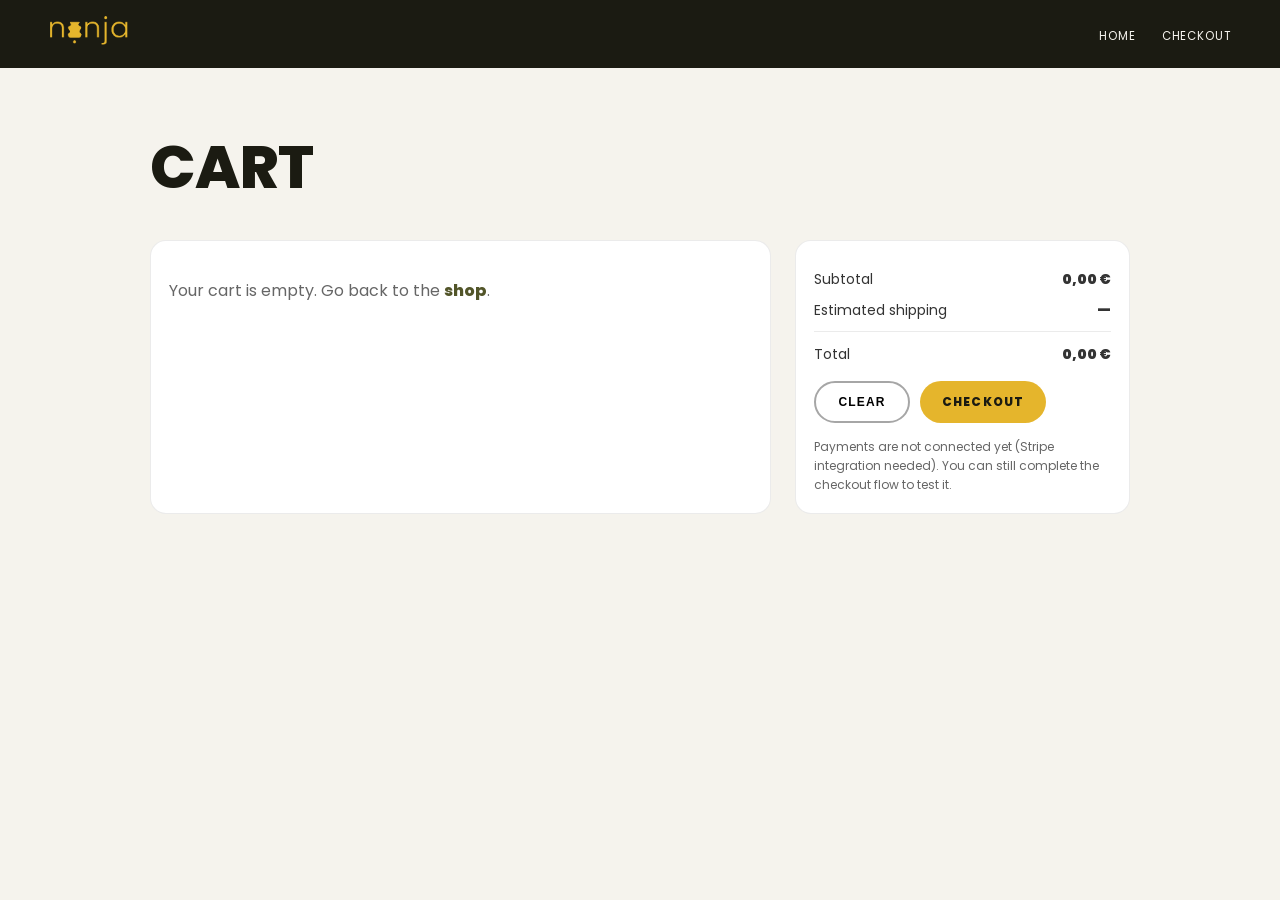
==== pages/cart.html @ 7035405b "shop/logg in/ reservate a clase/saas done" ====
<!DOCTYPE html>
<html lang="es">
<head>
  <meta charset="UTF-8" />
  <meta name="viewport" content="width=device-width, initial-scale=1.0" />
  <title>Cart — Ninja Ceramics</title>
  <link href="https://fonts.googleapis.com/css2?family=Poppins:wght@300;400;500;600;700;800;900&display=swap" rel="stylesheet">
  <link rel="icon" type="image/png" sizes="32x32" href="../assest/favicon.png">
  <meta name="theme-color" content="#1b1b12">
  <script src="../js/store.js" defer></script>
  <style>
    :root{--yellow:#e5b52c;--green:#525529;--brown-dark:#594331;--white:#f5f3ed;--black:#1b1b12;}
    *{box-sizing:border-box;margin:0;padding:0}
    body{font-family:'Poppins',sans-serif;background:var(--white);color:var(--black)}
    nav{position:sticky;top:0;z-index:10;background:var(--black);height:68px;display:flex;align-items:center;justify-content:space-between;padding:0 48px}
    .nav-logo img{height:38px;object-fit:contain}
    .nav-links{list-style:none;display:flex;gap:26px;align-items:center}
    .nav-links a{color:var(--white);text-decoration:none;font-size:11.5px;letter-spacing:.08em;text-transform:uppercase}
    .wrap{padding:54px 60px;max-width:1100px;margin:0 auto}
    h1{font-size:clamp(34px,5vw,60px);font-weight:800;letter-spacing:-.01em;text-transform:uppercase}
    .grid{display:grid;grid-template-columns:1.3fr .7fr;gap:24px;margin-top:28px}
    .card{background:#fff;border:1px solid rgba(0,0,0,.08);border-radius:16px;padding:18px}
    .line{display:grid;grid-template-columns:1fr auto auto;gap:12px;align-items:center;padding:12px 0;border-bottom:1px solid rgba(0,0,0,.06)}
    .line:last-child{border-bottom:none}
    .name{font-weight:700;text-transform:uppercase;letter-spacing:.1em;font-size:11px}
    .price{font-weight:800;color:var(--brown-dark)}
    .qty{width:74px;padding:10px 12px;border-radius:10px;border:1px solid rgba(0,0,0,.14);font-family:'Poppins',sans-serif}
    .btn{display:inline-block;border:none;border-radius:999px;padding:12px 22px;font-weight:800;letter-spacing:.1em;text-transform:uppercase;font-size:12px;cursor:pointer}
    .btn-primary{background:var(--yellow);color:var(--black)}
    .btn-outline{background:transparent;border:2px solid rgba(0,0,0,.35)}
    .sum-row{display:flex;justify-content:space-between;margin:10px 0;color:#333;font-size:14px}
    .sum-row strong{font-weight:900}
    .empty{margin-top:18px;color:#666;line-height:1.7}
    @media(max-width:960px){nav{padding:0 20px}.wrap{padding:42px 20px}.grid{grid-template-columns:1fr}}
  </style>
</head>
<body>
  <nav>
    <div class="nav-logo"><a href="../index.html"><img alt="Ninja Ceramics" src="../assest/logo.png"></a></div>
    <ul class="nav-links">
      <li><a href="../index.html">Home</a></li>
      <li><a href="checkout.html">Checkout</a></li>
    </ul>
  </nav>

  <main class="wrap">
    <h1>Cart</h1>
    <div class="grid">
      <section class="card">
        <div id="cartLines"></div>
        <div id="emptyState" class="empty" style="display:none;">
          Your cart is empty. Go back to the <a href="../index.html" style="color:var(--green);font-weight:800;text-decoration:none;">shop</a>.
        </div>
      </section>

      <aside class="card">
        <div class="sum-row"><span>Subtotal</span><strong id="subtotal">€0</strong></div>
        <div class="sum-row"><span>Estimated shipping</span><strong>—</strong></div>
        <div class="sum-row" style="border-top:1px solid rgba(0,0,0,.08);padding-top:12px;"><span>Total</span><strong id="total">€0</strong></div>
        <div style="display:flex;gap:10px;margin-top:16px;flex-wrap:wrap;">
          <button class="btn btn-outline" id="clearBtn" type="button">Clear</button>
          <a class="btn btn-primary" href="checkout.html" style="text-decoration:none;">Checkout</a>
        </div>
        <p style="margin-top:14px;color:#666;font-size:12px;line-height:1.6;">
          Payments are not connected yet (Stripe integration needed). You can still complete the checkout flow to test it.
        </p>
      </aside>
    </div>
  </main>

  <script>
    function render() {
      const linesWrap = document.getElementById('cartLines');
      const empty = document.getElementById('emptyState');
      const subtotalEl = document.getElementById('subtotal');
      const totalEl = document.getElementById('total');

      const lines = window.NinjaStore.cartLines();
      const subtotal = window.NinjaStore.calcSubtotal(lines);
      subtotalEl.textContent = window.NinjaStore.formatEUR(subtotal);
      totalEl.textContent = window.NinjaStore.formatEUR(subtotal);

      if (!lines.length) {
        linesWrap.innerHTML = '';
        empty.style.display = 'block';
        return;
      }
      empty.style.display = 'none';

      linesWrap.innerHTML = lines.map(l => `
        <div class="line">
          <div>
            <div class="name">${l.name}</div>
            <div style="color:#666;font-size:12px;margin-top:4px;">${window.NinjaStore.formatEUR(l.price)} each</div>
          </div>
          <input class="qty" type="number" min="0" value="${l.qty}" data-qty="${l.id}">
          <div class="price">${window.NinjaStore.formatEUR(l.lineTotal)}</div>
        </div>
      `).join('');
    }

    document.addEventListener('input', (e) => {
      const el = e.target;
      if (!(el instanceof HTMLInputElement)) return;
      const id = el.getAttribute('data-qty');
      if (!id) return;
      window.NinjaStore.setQty(id, el.value);
    });
    window.addEventListener('ninja:cart-changed', render);
    document.getElementById('clearBtn').addEventListener('click', () => window.NinjaStore.clearCart());
    document.addEventListener('DOMContentLoaded', render);
  </script>
</body>
</html>
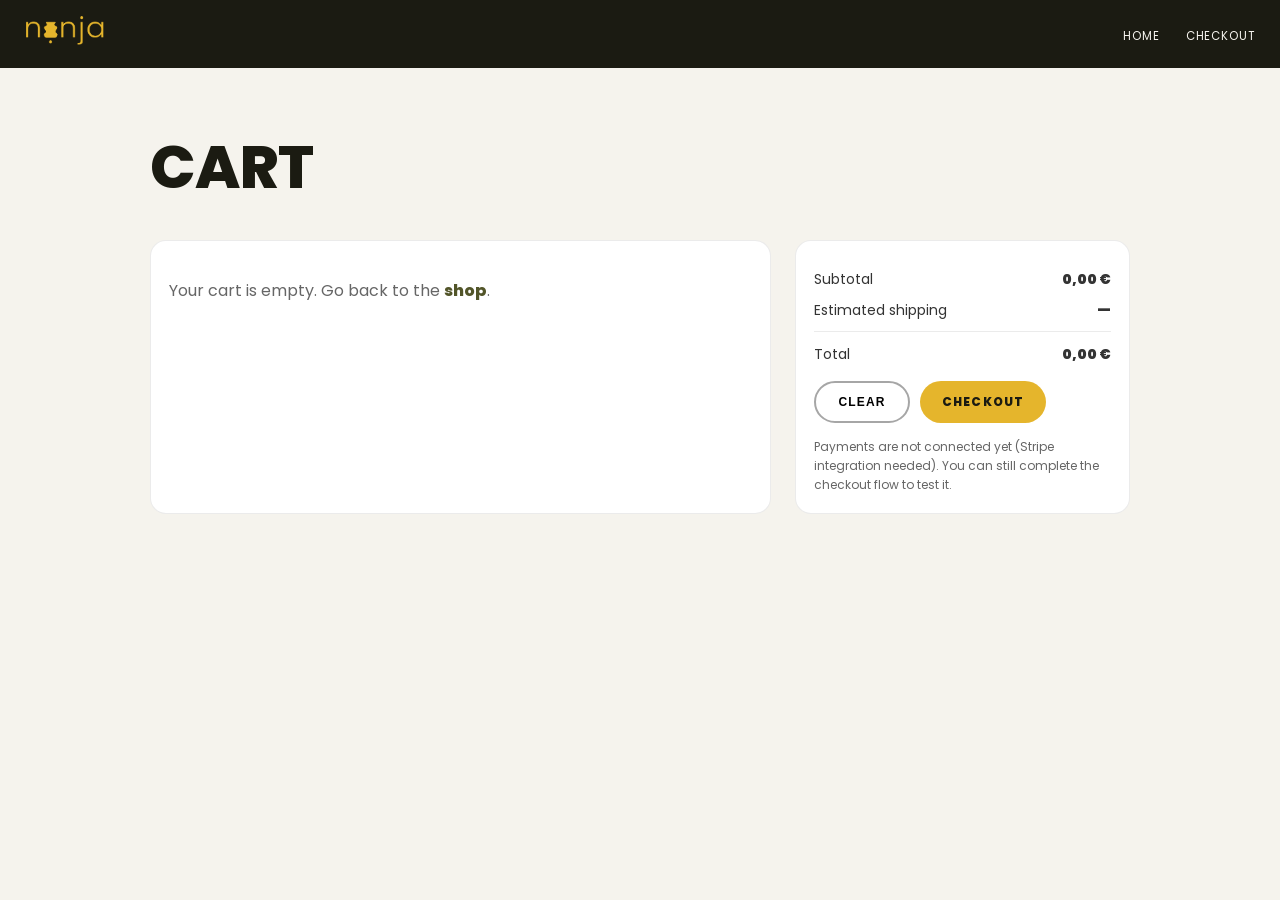
==== commit 9654baa3: "responsive" ====
--- a/pages/cart.html
+++ b/pages/cart.html
@@ -12,10 +12,16 @@
     :root{--yellow:#e5b52c;--green:#525529;--brown-dark:#594331;--white:#f5f3ed;--black:#1b1b12;}
     *{box-sizing:border-box;margin:0;padding:0}
     body{font-family:'Poppins',sans-serif;background:var(--white);color:var(--black)}
-    nav{position:sticky;top:0;z-index:10;background:var(--black);height:68px;display:flex;align-items:center;justify-content:space-between;padding:0 48px}
+    nav{position:sticky;top:0;z-index:10;background:var(--black);height:68px;display:flex;align-items:center;justify-content:space-between;padding:0 24px}
     .nav-logo img{height:38px;object-fit:contain}
     .nav-links{list-style:none;display:flex;gap:26px;align-items:center}
     .nav-links a{color:var(--white);text-decoration:none;font-size:11.5px;letter-spacing:.08em;text-transform:uppercase}
+    .nav-toggle{display:none;width:40px;height:40px;border-radius:50%;border:1px solid rgba(255,255,255,0.4);background:transparent;cursor:pointer;align-items:center;justify-content:center}
+    .nav-toggle span{display:block;width:18px;height:2px;background:var(--white);border-radius:2px;transition:transform .2s,opacity .2s}
+    .nav-toggle span + span{margin-top:4px}
+    nav.nav-open .nav-toggle span:nth-child(1){transform:translateY(6px) rotate(45deg)}
+    nav.nav-open .nav-toggle span:nth-child(2){opacity:0}
+    nav.nav-open .nav-toggle span:nth-child(3){transform:translateY(-6px) rotate(-45deg)}
     .wrap{padding:54px 60px;max-width:1100px;margin:0 auto}
     h1{font-size:clamp(34px,5vw,60px);font-weight:800;letter-spacing:-.01em;text-transform:uppercase}
     .grid{display:grid;grid-template-columns:1.3fr .7fr;gap:24px;margin-top:28px}
@@ -31,12 +37,21 @@
     .sum-row{display:flex;justify-content:space-between;margin:10px 0;color:#333;font-size:14px}
     .sum-row strong{font-weight:900}
     .empty{margin-top:18px;color:#666;line-height:1.7}
-    @media(max-width:960px){nav{padding:0 20px}.wrap{padding:42px 20px}.grid{grid-template-columns:1fr}}
+    @media(max-width:960px){
+      nav{padding:0 20px}
+      .wrap{padding:42px 20px}
+      .grid{grid-template-columns:1fr}
+      .btn{display:block;width:100%;text-align:center;margin-top:8px}
+      .nav-toggle{display:flex}
+      .nav-links{position:absolute;top:68px;left:0;right:0;background:var(--black);flex-direction:column;gap:16px;padding:18px 20px;transform:translateY(-130%);opacity:0;pointer-events:none;transition:transform .25s ease,opacity .25s ease}
+      nav.nav-open .nav-links{transform:translateY(0);opacity:1;pointer-events:auto}
+    }
   </style>
 </head>
 <body>
   <nav>
     <div class="nav-logo"><a href="../index.html"><img alt="Ninja Ceramics" src="../assest/logo.png"></a></div>
+    <button class="nav-toggle" type="button" aria-label="Toggle navigation" aria-expanded="false"><span></span><span></span><span></span></button>
     <ul class="nav-links">
       <li><a href="../index.html">Home</a></li>
       <li><a href="checkout.html">Checkout</a></li>
@@ -69,6 +84,24 @@
   </main>
 
   <script>
+    document.addEventListener('DOMContentLoaded', () => {
+      const nav = document.querySelector('nav');
+      const toggle = document.querySelector('.nav-toggle');
+      const links = document.querySelectorAll('.nav-links a');
+      if (nav && toggle) {
+        toggle.addEventListener('click', () => {
+          const open = nav.classList.toggle('nav-open');
+          toggle.setAttribute('aria-expanded', String(open));
+        });
+        links.forEach(a => a.addEventListener('click', () => {
+          if (nav.classList.contains('nav-open')) {
+            nav.classList.remove('nav-open');
+            toggle.setAttribute('aria-expanded', 'false');
+          }
+        }));
+      }
+    });
+
     function render() {
       const linesWrap = document.getElementById('cartLines');
       const empty = document.getElementById('emptyState');
